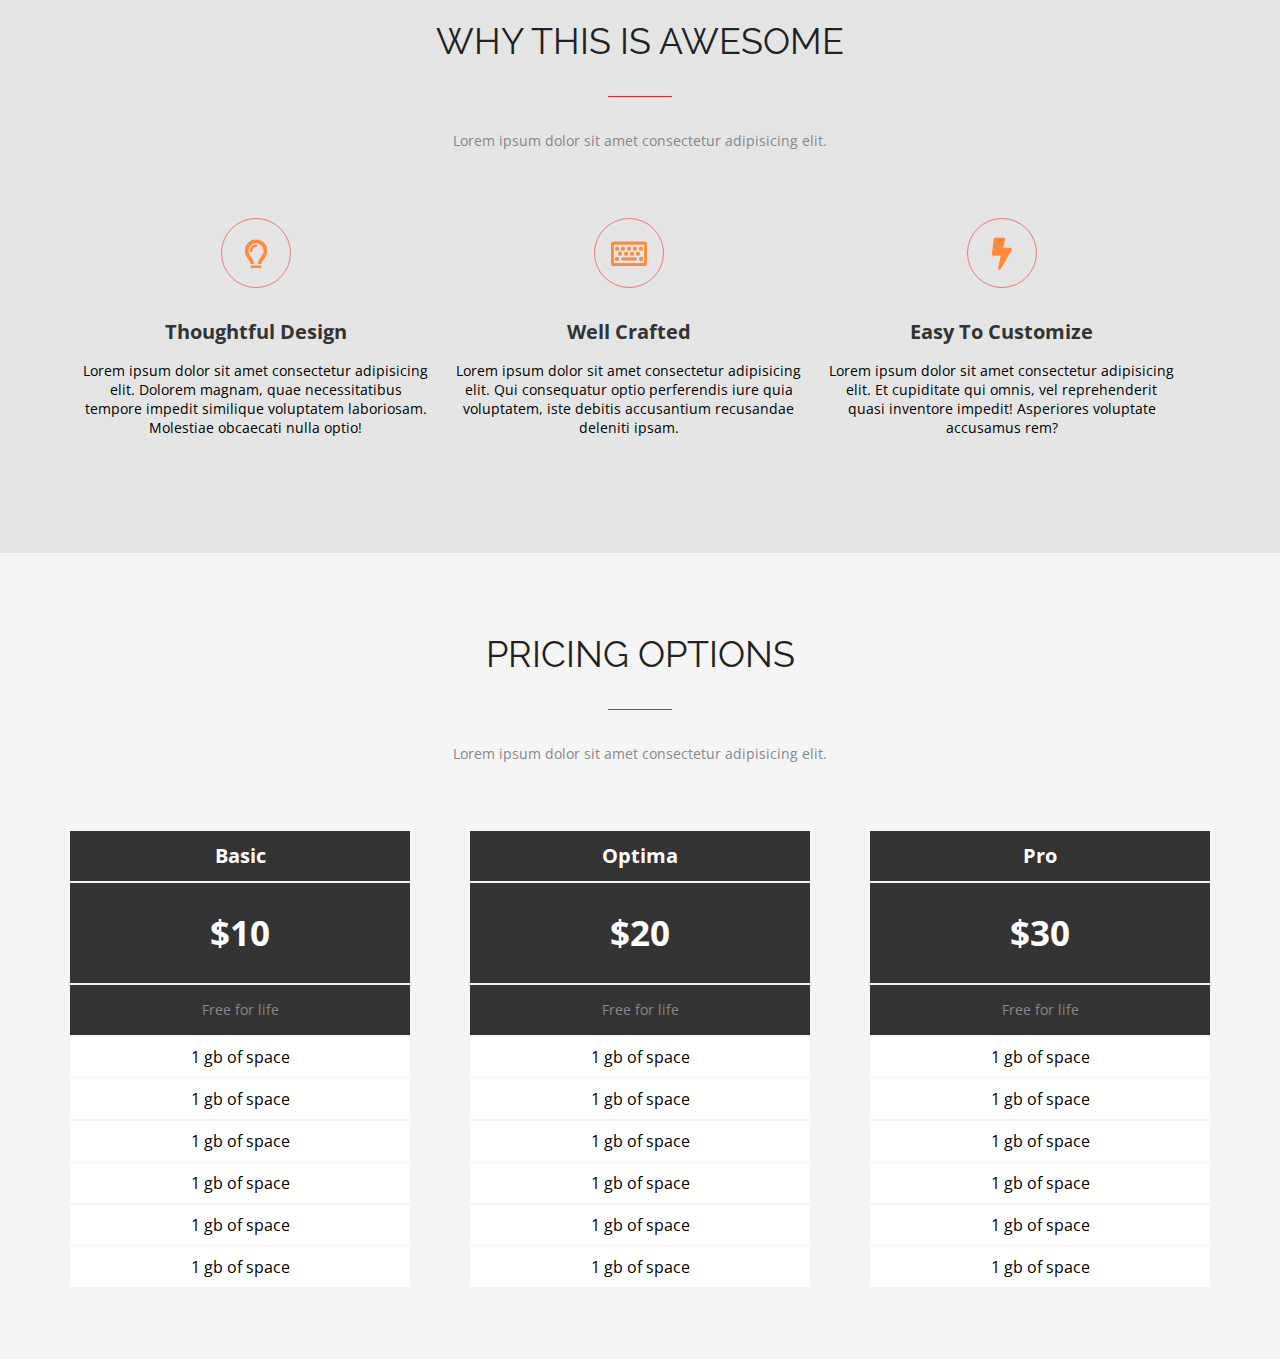
==== html-project/index.html @ 475c0d80 "update awesome and add new section pricing options" ====
<!DOCTYPE html>
<html lang="en">
  <head>
    <meta charset="UTF-8" />
    <meta http-equiv="X-UA-Compatible" content="IE=edge" />
    <meta name="viewport" content="width=device-width, initial-scale=1.0" />
    <link rel="stylesheet" href="./css/style.css" />
    <title>Awesome</title>
  </head>
  <body>
    <section class="awesome">
      <div class="container">
        <h2 class="title">Why this is awesome</h2>
        <div class="line"></div>
        <div class="description">
          <p>Lorem ipsum dolor sit amet consectetur adipisicing elit.</p>
        </div>
        <div class="awesome-wrap">
          <div class="awesome-item">
            <div class="awesome-item-image">
              <img src="./img/awesome-item-1.png" alt="Лампочка" />
            </div>
            <h3 class="awesome-item-title">Thoughtful Design</h3>
            <div class="awesome-item-text">
              <p>
                Lorem ipsum dolor sit amet consectetur adipisicing elit. Dolorem
                magnam, quae necessitatibus tempore impedit similique voluptatem
                laboriosam. Molestiae obcaecati nulla optio!
              </p>
            </div>
          </div>
          <div class="awesome-item">
            <div class="awesome-item-image">
              <img src="./img/awesome-item-2.png" alt="Клавиатура" />
            </div>
            <h3 class="awesome-item-title">Well crafted</h3>
            <div class="awesome-item-text">
              <p>
                Lorem ipsum dolor sit amet consectetur adipisicing elit. Qui
                consequatur optio perferendis iure quia voluptatem, iste debitis
                accusantium recusandae deleniti ipsam.
              </p>
            </div>
          </div>
          <div class="awesome-item">
            <div class="awesome-item-image">
              <img src="./img/awesome-item-3.png" alt="Молния" />
            </div>
            <h3 class="awesome-item-title">Easy to Customize</h3>
            <div class="awesome-item-text">
              <p>
                Lorem ipsum dolor sit amet consectetur adipisicing elit. Et
                cupiditate qui omnis, vel reprehenderit quasi inventore impedit!
                Asperiores voluptate accusamus rem?
              </p>
            </div>
          </div>
        </div>
      </div>
    </section>
    <section class="pricing">
      <div class="container">
        <h2 class="title">Pricing options</h2>
        <div class="line"></div>
        <div class="description">
          <p>Lorem ipsum dolor sit amet consectetur adipisicing elit.</p>
        </div>
        <div class="pricing-wrap">
          <ul class="pricing-list">
            <li class="pricing-list-item pricing-list-item_1">Basic</li>
            <li class="pricing-list-item pricing-list-item_2">$10</li>
            <li class="pricing-list-item pricing-list-item_3">Free for life</li>
            <li class="pricing-list-item">1 gb of space</li>
            <li class="pricing-list-item">1 gb of space</li>
            <li class="pricing-list-item">1 gb of space</li>
            <li class="pricing-list-item">1 gb of space</li>
            <li class="pricing-list-item">1 gb of space</li>
            <li class="pricing-list-item">1 gb of space</li>
          </ul>
          <ul class="pricing-list">
            <li class="pricing-list-item pricing-list-item_1">Optima</li>
            <li class="pricing-list-item pricing-list-item_2">$20</li>
            <li class="pricing-list-item pricing-list-item_3">Free for life</li>
            <li class="pricing-list-item">1 gb of space</li>
            <li class="pricing-list-item">1 gb of space</li>
            <li class="pricing-list-item">1 gb of space</li>
            <li class="pricing-list-item">1 gb of space</li>
            <li class="pricing-list-item">1 gb of space</li>
            <li class="pricing-list-item">1 gb of space</li>
          </ul>
          <ul class="pricing-list">
            <li class="pricing-list-item pricing-list-item_1">Pro</li>
            <li class="pricing-list-item pricing-list-item_2">$30</li>
            <li class="pricing-list-item pricing-list-item_3">Free for life</li>
            <li class="pricing-list-item">1 gb of space</li>
            <li class="pricing-list-item">1 gb of space</li>
            <li class="pricing-list-item">1 gb of space</li>
            <li class="pricing-list-item">1 gb of space</li>
            <li class="pricing-list-item">1 gb of space</li>
            <li class="pricing-list-item">1 gb of space</li>
          </ul>
        </div>
      </div>
    </section>
  </body>
</html>
---- html-project/css/style.css ----
@import url("../css/awesome.css");
@import url("../css/pricing.css");
@import url("../import-cdn.css");

* {
  margin: 0;
  padding: 0;
  list-style: none;
  box-sizing: border-box;
  text-decoration: none;
}
.container {
  max-width: 1170px;
  margin: auto;
  padding: 0 15px;
}
.title {
  width: 409px;
  font-size: 36px;
  color: #212121;
  margin: auto;
  text-align: center;
  font-family: "Raleway";
  text-transform: uppercase;
  font-weight: 400;
  line-height: 42px;
  font-style: normal;
  margin-bottom: 34px;
}
.line {
  width: 64px;
  height: 1px;
  background-color: #e72424;
  margin: auto;
  margin-bottom: 34px;
}
.description {
  width: 480px;
  margin: auto;
  margin-bottom: 68px;
}
.description p {
  font-size: 14px;
  color: #86878b;
  text-align: center;
}
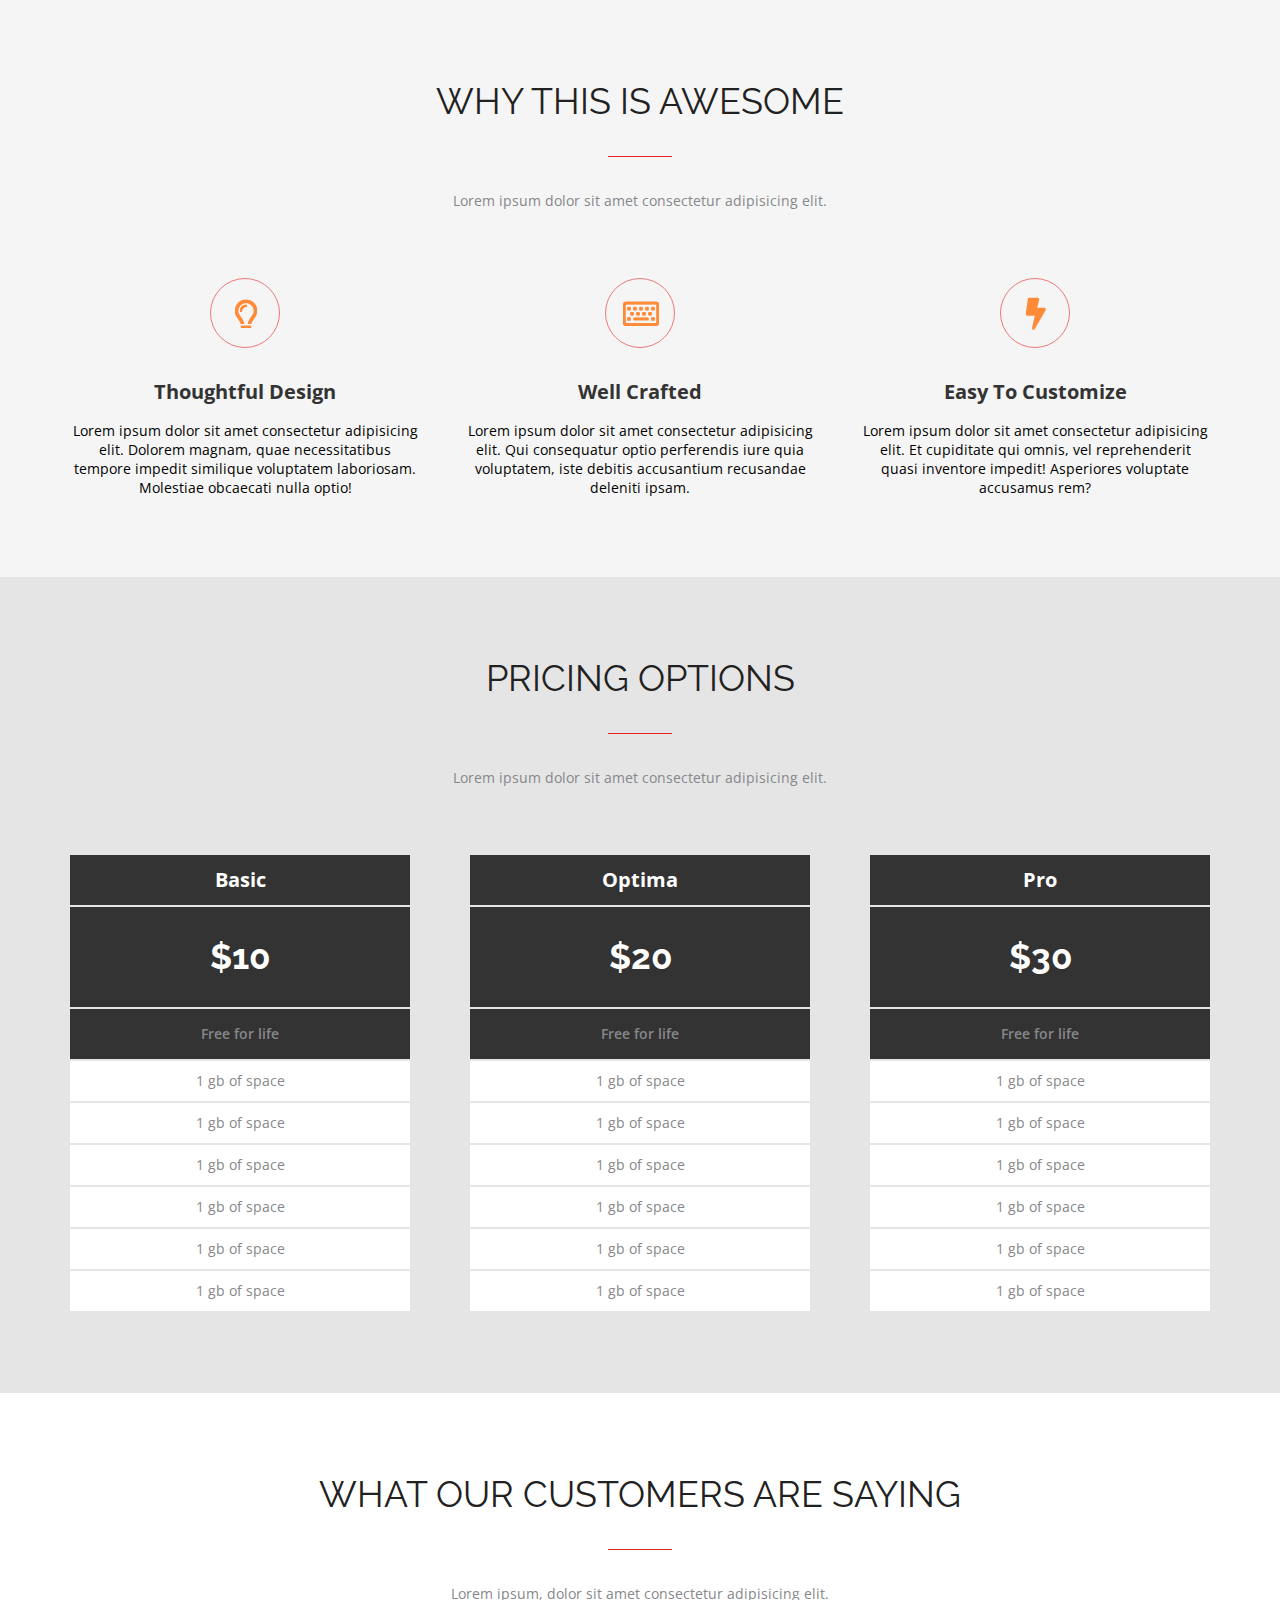
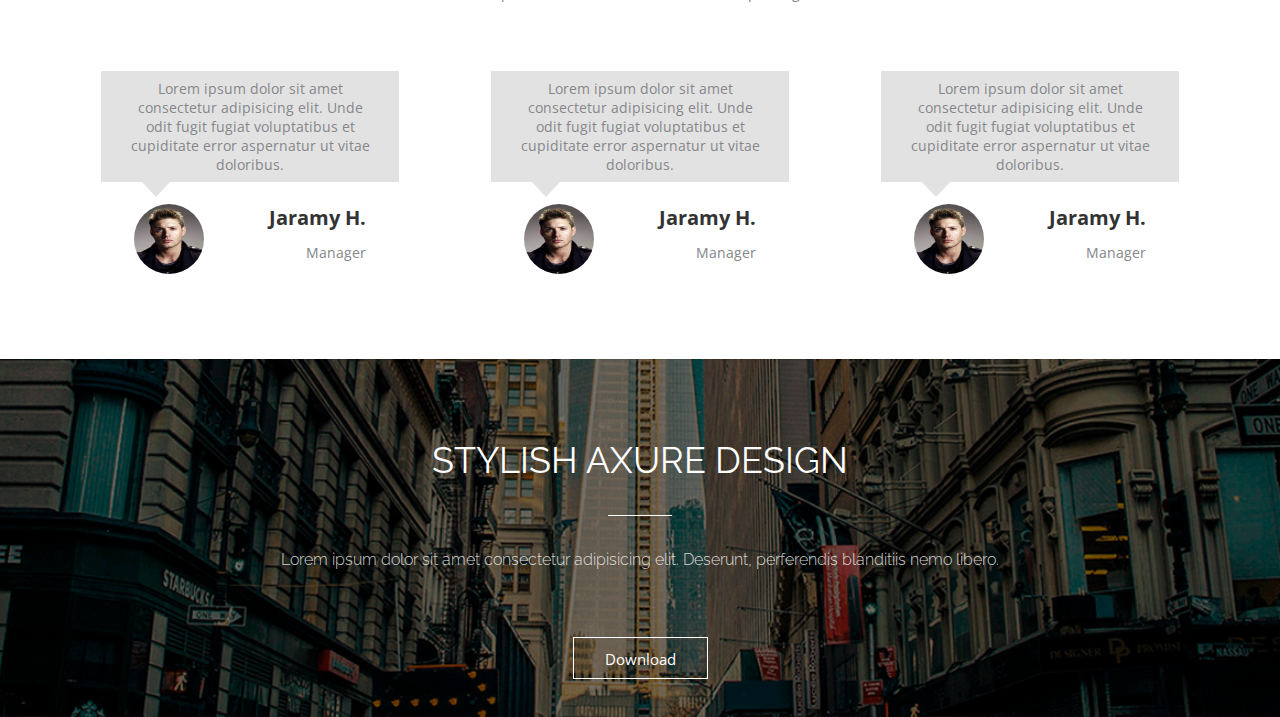
==== commit 84165958: "add cusomers and axure and update other sections" ====
--- a/html-project/index.html
+++ b/html-project/index.html
@@ -11,14 +11,14 @@
     <section class="awesome">
       <div class="container">
         <h2 class="title">Why this is awesome</h2>
-        <div class="line"></div>
+
         <div class="description">
           <p>Lorem ipsum dolor sit amet consectetur adipisicing elit.</p>
         </div>
         <div class="awesome-wrap">
           <div class="awesome-item">
             <div class="awesome-item-image">
-              <img src="./img/awesome-item-1.png" alt="Лампочка" />
+              <img src="./img/icons/awesome-item-1.png" alt="Лампочка" />
             </div>
             <h3 class="awesome-item-title">Thoughtful Design</h3>
             <div class="awesome-item-text">
@@ -31,7 +31,7 @@
           </div>
           <div class="awesome-item">
             <div class="awesome-item-image">
-              <img src="./img/awesome-item-2.png" alt="Клавиатура" />
+              <img src="./img/icons/awesome-item-2.png" alt="Клавиатура" />
             </div>
             <h3 class="awesome-item-title">Well crafted</h3>
             <div class="awesome-item-text">
@@ -44,7 +44,7 @@
           </div>
           <div class="awesome-item">
             <div class="awesome-item-image">
-              <img src="./img/awesome-item-3.png" alt="Молния" />
+              <img src="./img/icons/awesome-item-3.png" alt="Молния" />
             </div>
             <h3 class="awesome-item-title">Easy to Customize</h3>
             <div class="awesome-item-text">
@@ -61,46 +61,123 @@
     <section class="pricing">
       <div class="container">
         <h2 class="title">Pricing options</h2>
-        <div class="line"></div>
+
         <div class="description">
           <p>Lorem ipsum dolor sit amet consectetur adipisicing elit.</p>
         </div>
         <div class="pricing-wrap">
           <ul class="pricing-list">
-            <li class="pricing-list-item pricing-list-item_1">Basic</li>
-            <li class="pricing-list-item pricing-list-item_2">$10</li>
-            <li class="pricing-list-item pricing-list-item_3">Free for life</li>
-            <li class="pricing-list-item">1 gb of space</li>
-            <li class="pricing-list-item">1 gb of space</li>
-            <li class="pricing-list-item">1 gb of space</li>
-            <li class="pricing-list-item">1 gb of space</li>
-            <li class="pricing-list-item">1 gb of space</li>
-            <li class="pricing-list-item">1 gb of space</li>
+            <li class="pricing-list__item-tariff">Basic</li>
+            <li class="pricing-list__item-price">$10</li>
+            <li class="pricing-list__item-free">Free for life</li>
+            <li class="pricing-list__item">1 gb of space</li>
+            <li class="pricing-list__item">1 gb of space</li>
+            <li class="pricing-list__item">1 gb of space</li>
+            <li class="pricing-list__item">1 gb of space</li>
+            <li class="pricing-list__item">1 gb of space</li>
+            <li class="pricing-list__item">1 gb of space</li>
           </ul>
           <ul class="pricing-list">
-            <li class="pricing-list-item pricing-list-item_1">Optima</li>
-            <li class="pricing-list-item pricing-list-item_2">$20</li>
-            <li class="pricing-list-item pricing-list-item_3">Free for life</li>
-            <li class="pricing-list-item">1 gb of space</li>
-            <li class="pricing-list-item">1 gb of space</li>
-            <li class="pricing-list-item">1 gb of space</li>
-            <li class="pricing-list-item">1 gb of space</li>
-            <li class="pricing-list-item">1 gb of space</li>
-            <li class="pricing-list-item">1 gb of space</li>
+            <li class="pricing-list__item-tariff">Optima</li>
+            <li class="pricing-list__item-price">$20</li>
+            <li class="pricing-list__item-free">Free for life</li>
+            <li class="pricing-list__item">1 gb of space</li>
+            <li class="pricing-list__item">1 gb of space</li>
+            <li class="pricing-list__item">1 gb of space</li>
+            <li class="pricing-list__item">1 gb of space</li>
+            <li class="pricing-list__item">1 gb of space</li>
+            <li class="pricing-list__item">1 gb of space</li>
           </ul>
           <ul class="pricing-list">
-            <li class="pricing-list-item pricing-list-item_1">Pro</li>
-            <li class="pricing-list-item pricing-list-item_2">$30</li>
-            <li class="pricing-list-item pricing-list-item_3">Free for life</li>
-            <li class="pricing-list-item">1 gb of space</li>
-            <li class="pricing-list-item">1 gb of space</li>
-            <li class="pricing-list-item">1 gb of space</li>
-            <li class="pricing-list-item">1 gb of space</li>
-            <li class="pricing-list-item">1 gb of space</li>
-            <li class="pricing-list-item">1 gb of space</li>
+            <li class="pricing-list__item-tariff">Pro</li>
+            <li class="pricing-list__item-price">$30</li>
+            <li class="pricing-list__item-free">Free for life</li>
+            <li class="pricing-list__item">1 gb of space</li>
+            <li class="pricing-list__item">1 gb of space</li>
+            <li class="pricing-list__item">1 gb of space</li>
+            <li class="pricing-list__item">1 gb of space</li>
+            <li class="pricing-list__item">1 gb of space</li>
+            <li class="pricing-list__item">1 gb of space</li>
           </ul>
         </div>
       </div>
     </section>
+    <section class="customers">
+      <div class="container">
+        <h2 class="title">What our customers are saying</h2>
+        <div class="description">
+          <p>Lorem ipsum, dolor sit amet consectetur adipisicing elit.</p>
+        </div>
+        <div class="customers-wrap">
+          <div class="customers-item">
+            <div class="customers-item__text">
+              <p>
+                Lorem ipsum dolor sit amet consectetur adipisicing elit. Unde
+                odit fugit fugiat voluptatibus et cupiditate error aspernatur ut
+                vitae doloribus.
+              </p>
+            </div>
+            <div class="customers-item__person">
+              <div class="customers-person__image">
+                <img src="./img/avatars/person.jpg" alt="Портрет" />
+              </div>
+              <div class="customers-person__position">
+                <p class="position__name">Jaramy H.</p>
+                <p class="position__job">Manager</p>
+              </div>
+            </div>
+          </div>
+          <div class="customers-item">
+            <div class="customers-item__text">
+              <p>
+                Lorem ipsum dolor sit amet consectetur adipisicing elit. Unde
+                odit fugit fugiat voluptatibus et cupiditate error aspernatur ut
+                vitae doloribus.
+              </p>
+            </div>
+            <div class="customers-item__person">
+              <div class="customers-person__image">
+                <img src="./img/avatars/person.jpg" alt="Портрет" />
+              </div>
+              <div class="customers-person__position">
+                <p class="position__name">Jaramy H.</p>
+                <p class="position__job">Manager</p>
+              </div>
+            </div>
+          </div>
+          <div class="customers-item">
+            <div class="customers-item__text">
+              <p>
+                Lorem ipsum dolor sit amet consectetur adipisicing elit. Unde
+                odit fugit fugiat voluptatibus et cupiditate error aspernatur ut
+                vitae doloribus.
+              </p>
+            </div>
+            <div class="customers-item__person">
+              <div class="customers-person__image">
+                <img src="./img/avatars/person.jpg" alt="Портрет" />
+              </div>
+              <div class="customers-person__position">
+                <p class="position__name">Jaramy H.</p>
+                <p class="position__job">Manager</p>
+              </div>
+            </div>
+          </div>
+        </div>
+      </div>
+    </section>
+    <section class="axure">
+      <div class="container">
+        <h2 class="axure-title">Stylish axure design</h2>
+        <div class="axure-description">
+          <p>
+            Lorem ipsum dolor sit amet consectetur adipisicing elit. Deserunt,
+            perferendis blanditiis nemo libero.
+          </p>
+        </div>
+
+        <a href="#" class="axure-download">Download</a>
+      </div>
+    </section>
   </body>
 </html>
--- a/html-project/css/style.css
+++ b/html-project/css/style.css
@@ -1,6 +1,8 @@
 @import url("../css/awesome.css");
 @import url("../css/pricing.css");
-@import url("../import-cdn.css");
+@import url("../css/import-cdn.css");
+@import url("../css/customers.css");
+@import url("../css/axure.css");
 
 * {
   margin: 0;
@@ -14,8 +16,12 @@
   margin: auto;
   padding: 0 15px;
 }
+
+section {
+  padding: 80px 0;
+}
 .title {
-  width: 409px;
+  max-width: 700px;
   font-size: 36px;
   color: #212121;
   margin: auto;
@@ -27,15 +33,18 @@
   font-style: normal;
   margin-bottom: 34px;
 }
-.line {
+
+.title::after {
+  content: "";
   width: 64px;
   height: 1px;
   background-color: #e72424;
-  margin: auto;
-  margin-bottom: 34px;
+  display: block;
+  margin: 34px auto 0;
 }
+
 .description {
-  width: 480px;
+  max-width: 800px;
   margin: auto;
   margin-bottom: 68px;
 }
@@ -44,3 +53,16 @@
   color: #86878b;
   text-align: center;
 }
+.axure-download {
+  color: #fff;
+  display: block;
+  width: 135px;
+  height: 42px;
+  margin: auto;
+  position: relative;
+  z-index: 2;
+  font-size: 15px;
+  line-height: 42px;
+  border: 1px solid #fff;
+  text-align: center;
+}
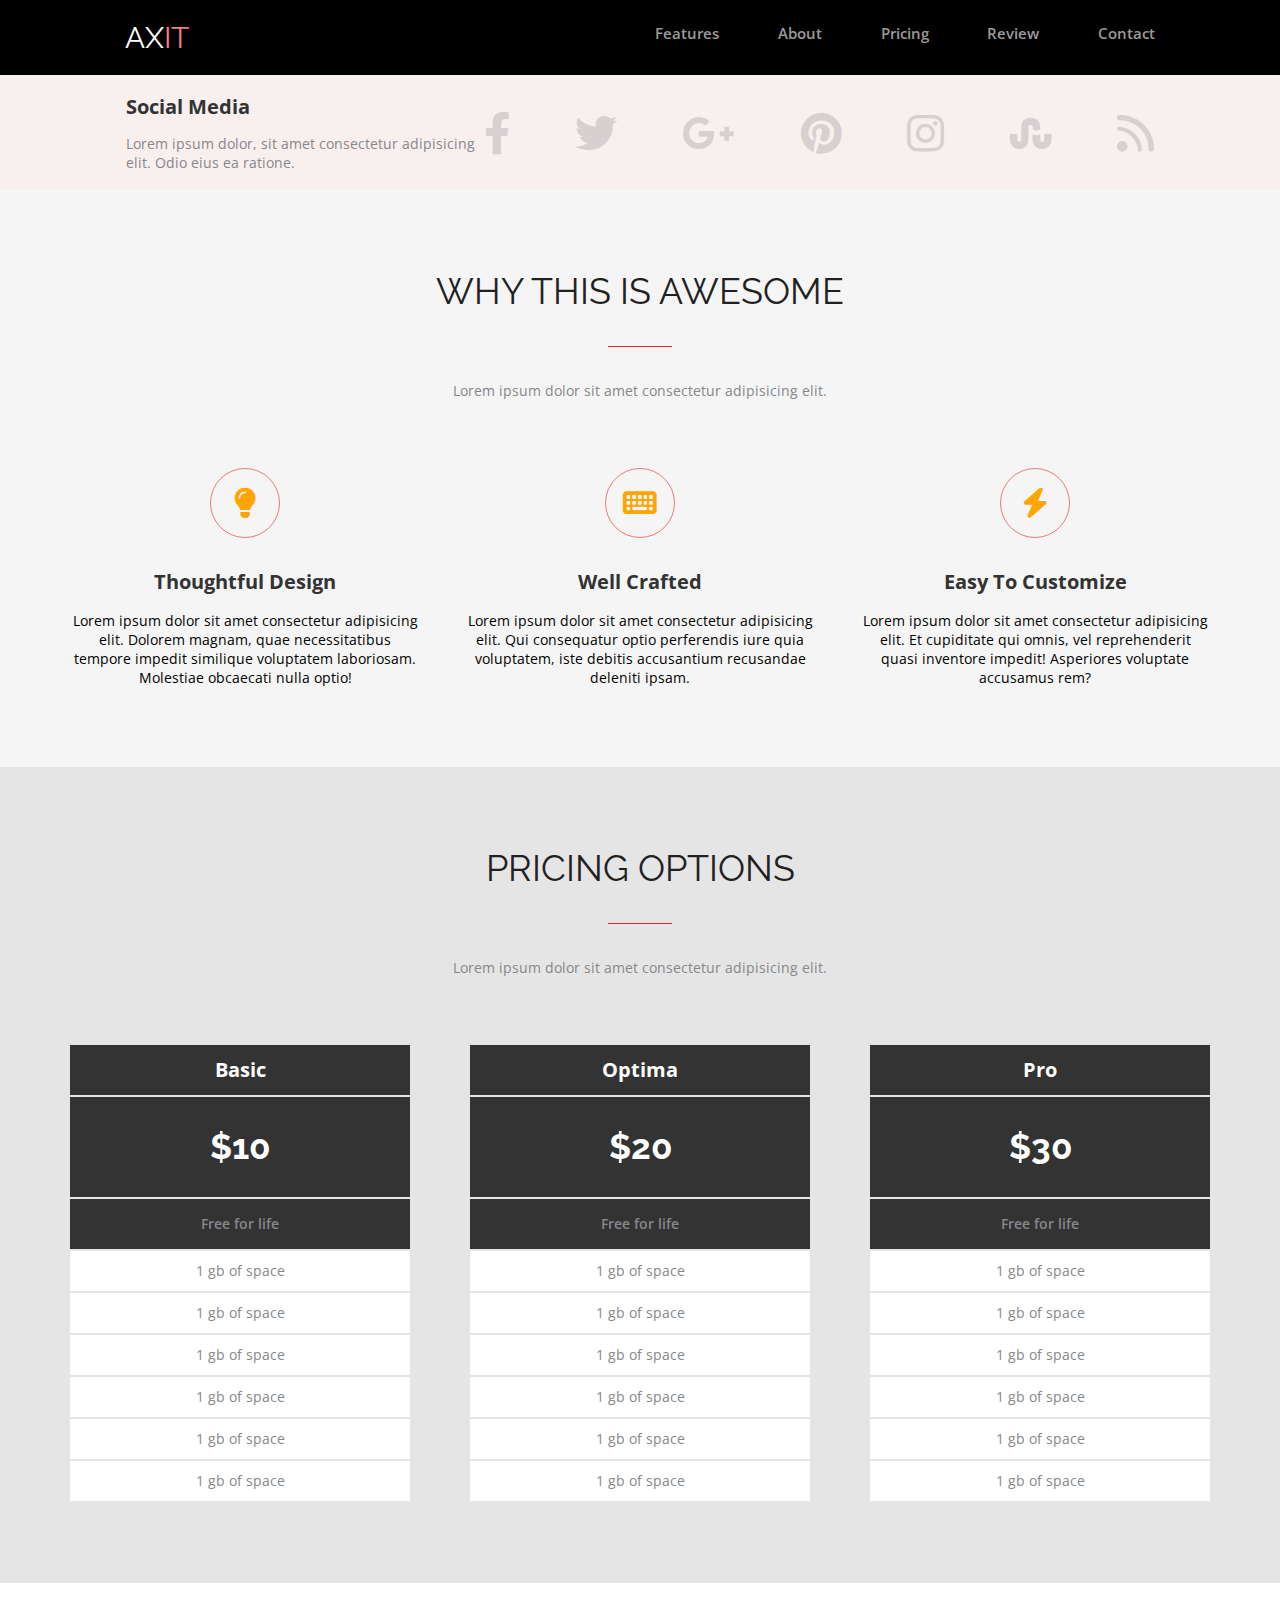
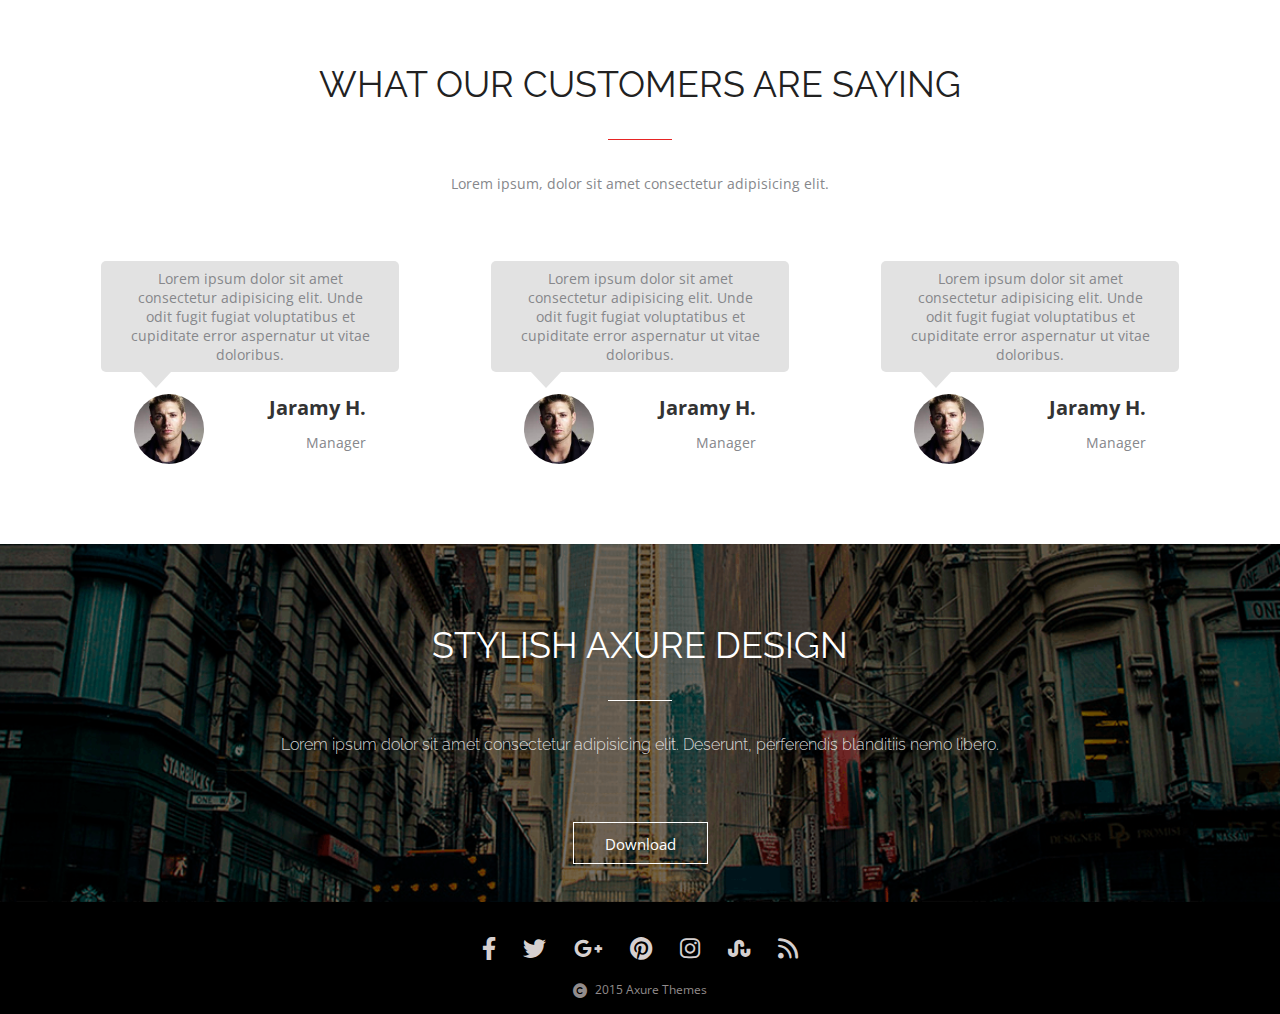
==== commit d05be6cd: "add header, footer, social" ====
--- a/html-project/index.html
+++ b/html-project/index.html
@@ -8,6 +8,76 @@
     <title>Awesome</title>
   </head>
   <body>
+    <header class="header">
+      <div class="container">
+        <div class="menu">
+          <div class="logo">AX</div>
+          <nav class="navigation">
+            <li>
+              <a href="#" class="navigation__item">Features</a>
+            </li>
+            <li>
+              <a href="#" class="navigation__item">About</a>
+            </li>
+            <li><a href="#" class="navigation__item">Pricing</a></li>
+            <li><a href="#" class="navigation__item">Review</a></li>
+            <li><a href="#" class="navigation__item">Contact</a></li>
+          </nav>
+        </div>
+      </div>
+    </header>
+    <section class="social">
+      <div class="container">
+        <div class="social-wrap">
+          <div class="social-item">
+            <h2 class="social-title">Social media</h2>
+            <div class="social-description">
+              <p>
+                Lorem ipsum dolor, sit amet consectetur adipisicing elit. Odio
+                eius ea ratione.
+              </p>
+            </div>
+          </div>
+          <ul class="social-icons">
+            <li>
+              <a href="#" class="facebook">
+                <i class="fab fa-facebook-f"></i>
+              </a>
+            </li>
+            <li>
+              <a href="#" class="twitter">
+                <i class="fab fa-twitter"></i>
+              </a>
+            </li>
+            <li>
+              <a href="#" class="google">
+                <i class="fab fa-google-plus-g"></i>
+              </a>
+            </li>
+            <li>
+              <a href="#" class="pinterest">
+                <i class="fab fa-pinterest"></i>
+              </a>
+            </li>
+            <li>
+              <a href="#" class="instagram">
+                <i class="fab fa-instagram"></i>
+              </a>
+            </li>
+            <li>
+              <a href="#" class="stumbleupon">
+                <i class="fab fa-stumbleupon"></i>
+              </a>
+            </li>
+            <li>
+              <a href="#" class="rss">
+                <i class="fas fa-rss"></i>
+              </a>
+            </li>
+          </ul>
+        </div>
+      </div>
+    </section>
     <section class="awesome">
       <div class="container">
         <h2 class="title">Why this is awesome</h2>
@@ -18,7 +88,7 @@
         <div class="awesome-wrap">
           <div class="awesome-item">
             <div class="awesome-item-image">
-              <img src="./img/icons/awesome-item-1.png" alt="Лампочка" />
+              <div class="awesome-item-lamp"></div>
             </div>
             <h3 class="awesome-item-title">Thoughtful Design</h3>
             <div class="awesome-item-text">
@@ -31,7 +101,7 @@
           </div>
           <div class="awesome-item">
             <div class="awesome-item-image">
-              <img src="./img/icons/awesome-item-2.png" alt="Клавиатура" />
+              <div class="awesome-item-keyboard"></div>
             </div>
             <h3 class="awesome-item-title">Well crafted</h3>
             <div class="awesome-item-text">
@@ -44,7 +114,7 @@
           </div>
           <div class="awesome-item">
             <div class="awesome-item-image">
-              <img src="./img/icons/awesome-item-3.png" alt="Молния" />
+              <div class="awesome-item-lightning"></div>
             </div>
             <h3 class="awesome-item-title">Easy to Customize</h3>
             <div class="awesome-item-text">
@@ -122,8 +192,8 @@
                 <img src="./img/avatars/person.jpg" alt="Портрет" />
               </div>
               <div class="customers-person__position">
-                <p class="position__name">Jaramy H.</p>
-                <p class="position__job">Manager</p>
+                <span class="position__name">Jaramy H.</span>
+                <span class="position__job">Manager</span>
               </div>
             </div>
           </div>
@@ -140,8 +210,8 @@
                 <img src="./img/avatars/person.jpg" alt="Портрет" />
               </div>
               <div class="customers-person__position">
-                <p class="position__name">Jaramy H.</p>
-                <p class="position__job">Manager</p>
+                <span class="position__name">Jaramy H.</span>
+                <span class="position__job">Manager</span>
               </div>
             </div>
           </div>
@@ -158,8 +228,8 @@
                 <img src="./img/avatars/person.jpg" alt="Портрет" />
               </div>
               <div class="customers-person__position">
-                <p class="position__name">Jaramy H.</p>
-                <p class="position__job">Manager</p>
+                <span class="position__name">Jaramy H.</span>
+                <span class="position__job">Manager</span>
               </div>
             </div>
           </div>
@@ -179,5 +249,49 @@
         <a href="#" class="axure-download">Download</a>
       </div>
     </section>
+    <footer class="footer">
+      <div class="container">
+        <ul class="social-icons-footer">
+          <li>
+            <a href="#" class="facebook-footer">
+              <i class="fab fa-facebook-f"></i>
+            </a>
+          </li>
+          <li>
+            <a href="#" class="twitter-footer">
+              <i class="fab fa-twitter"></i>
+            </a>
+          </li>
+          <li>
+            <a href="#" class="google-footer">
+              <i class="fab fa-google-plus-g"></i>
+            </a>
+          </li>
+          <li>
+            <a href="#" class="pinterest-footer">
+              <i class="fab fa-pinterest"></i>
+            </a>
+          </li>
+          <li>
+            <a href="#" class="instagram-footer">
+              <i class="fab fa-instagram"></i>
+            </a>
+          </li>
+          <li>
+            <a href="#" class="stumbleupon-footer">
+              <i class="fab fa-stumbleupon"></i>
+            </a>
+          </li>
+          <li>
+            <a href="#" class="rss-footer">
+              <i class="fas fa-rss"></i>
+            </a>
+          </li>
+        </ul>
+        <div class="text-footer">
+          <p>2015 Axure Themes</p>
+        </div>
+      </div>
+    </footer>
   </body>
 </html>
--- a/html-project/css/style.css
+++ b/html-project/css/style.css
@@ -1,8 +1,13 @@
 @import url("../css/awesome.css");
+@import url("../css/header.css");
+@import url("../css/social.css");
 @import url("../css/pricing.css");
 @import url("../css/import-cdn.css");
 @import url("../css/customers.css");
 @import url("../css/axure.css");
+@import url("../css/footer.css");
+
+@import url("https://cdnjs.cloudflare.com/ajax/libs/font-awesome/6.0.0-beta2/css/all.min.css");
 
 * {
   margin: 0;
@@ -15,6 +20,8 @@
   max-width: 1170px;
   margin: auto;
   padding: 0 15px;
+  position: relative;
+  z-index: 1;
 }
 
 section {
@@ -53,16 +60,3 @@
   color: #86878b;
   text-align: center;
 }
-.axure-download {
-  color: #fff;
-  display: block;
-  width: 135px;
-  height: 42px;
-  margin: auto;
-  position: relative;
-  z-index: 2;
-  font-size: 15px;
-  line-height: 42px;
-  border: 1px solid #fff;
-  text-align: center;
-}
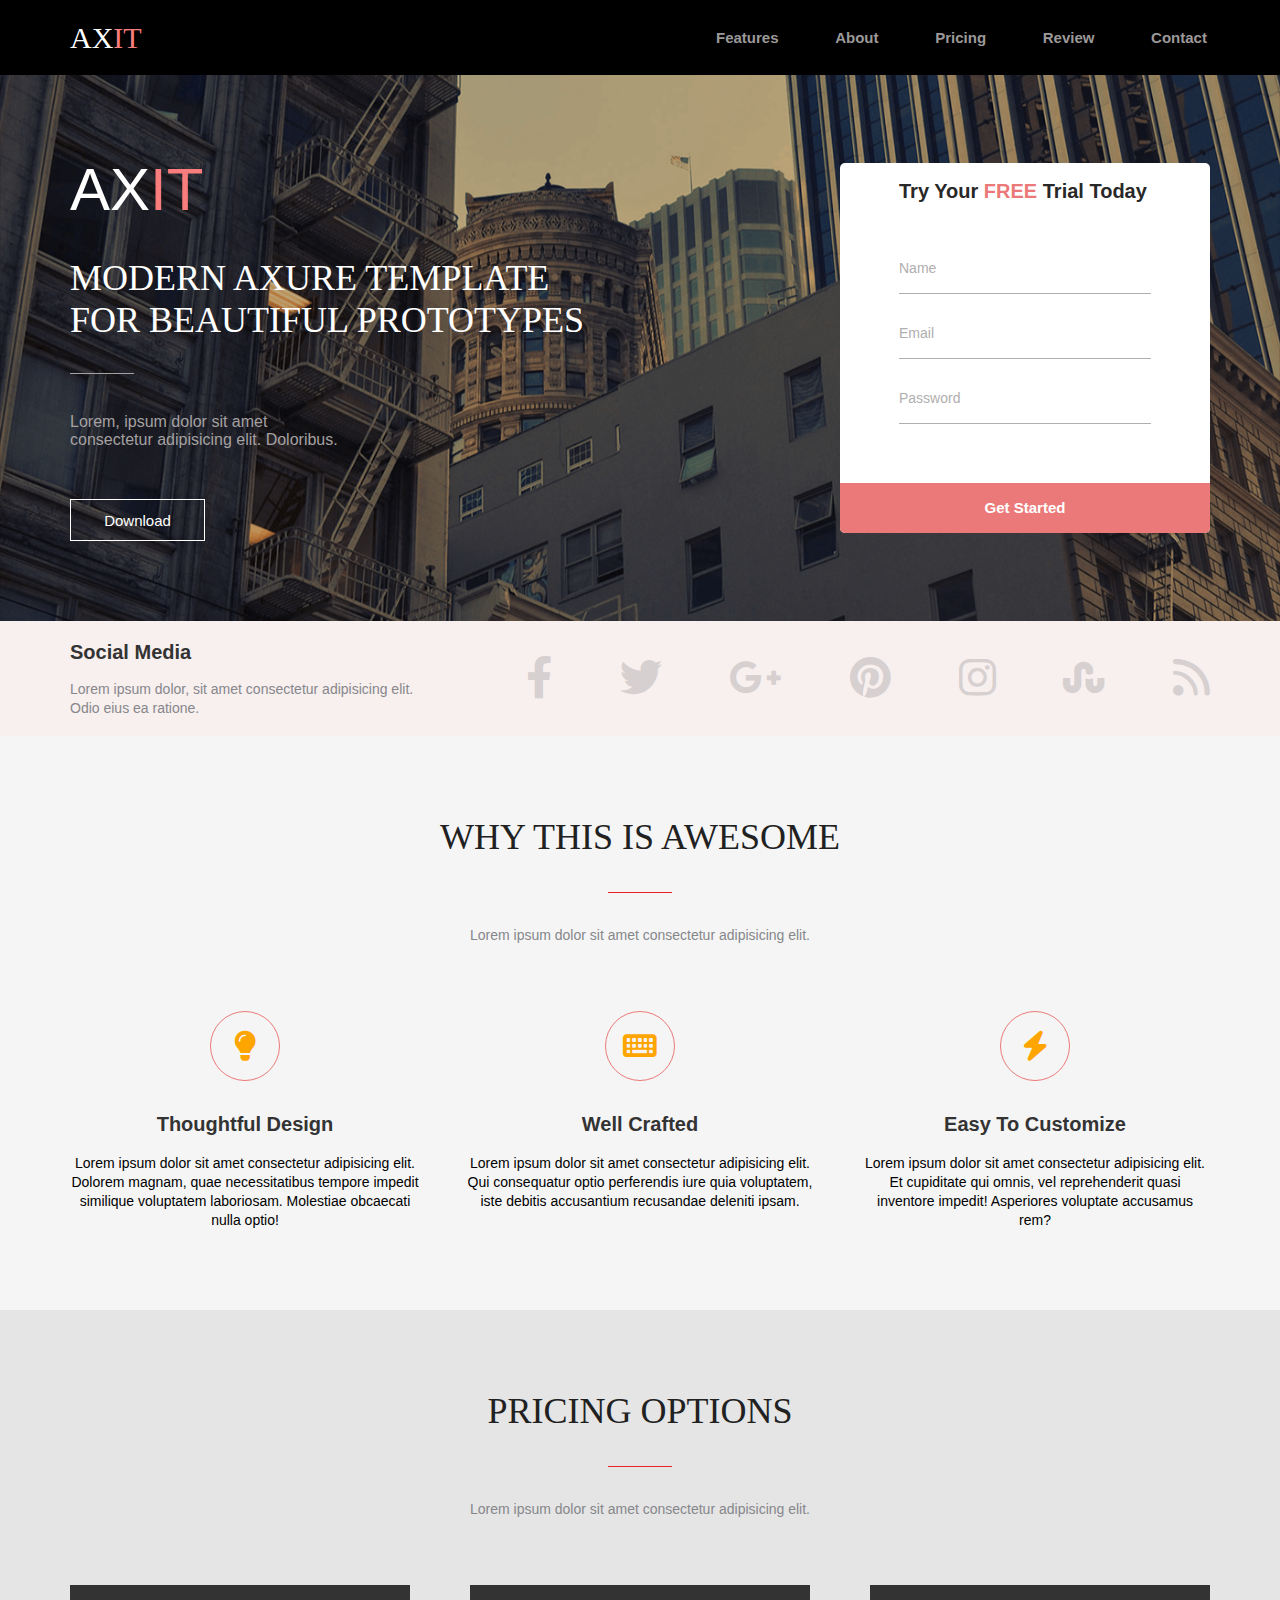
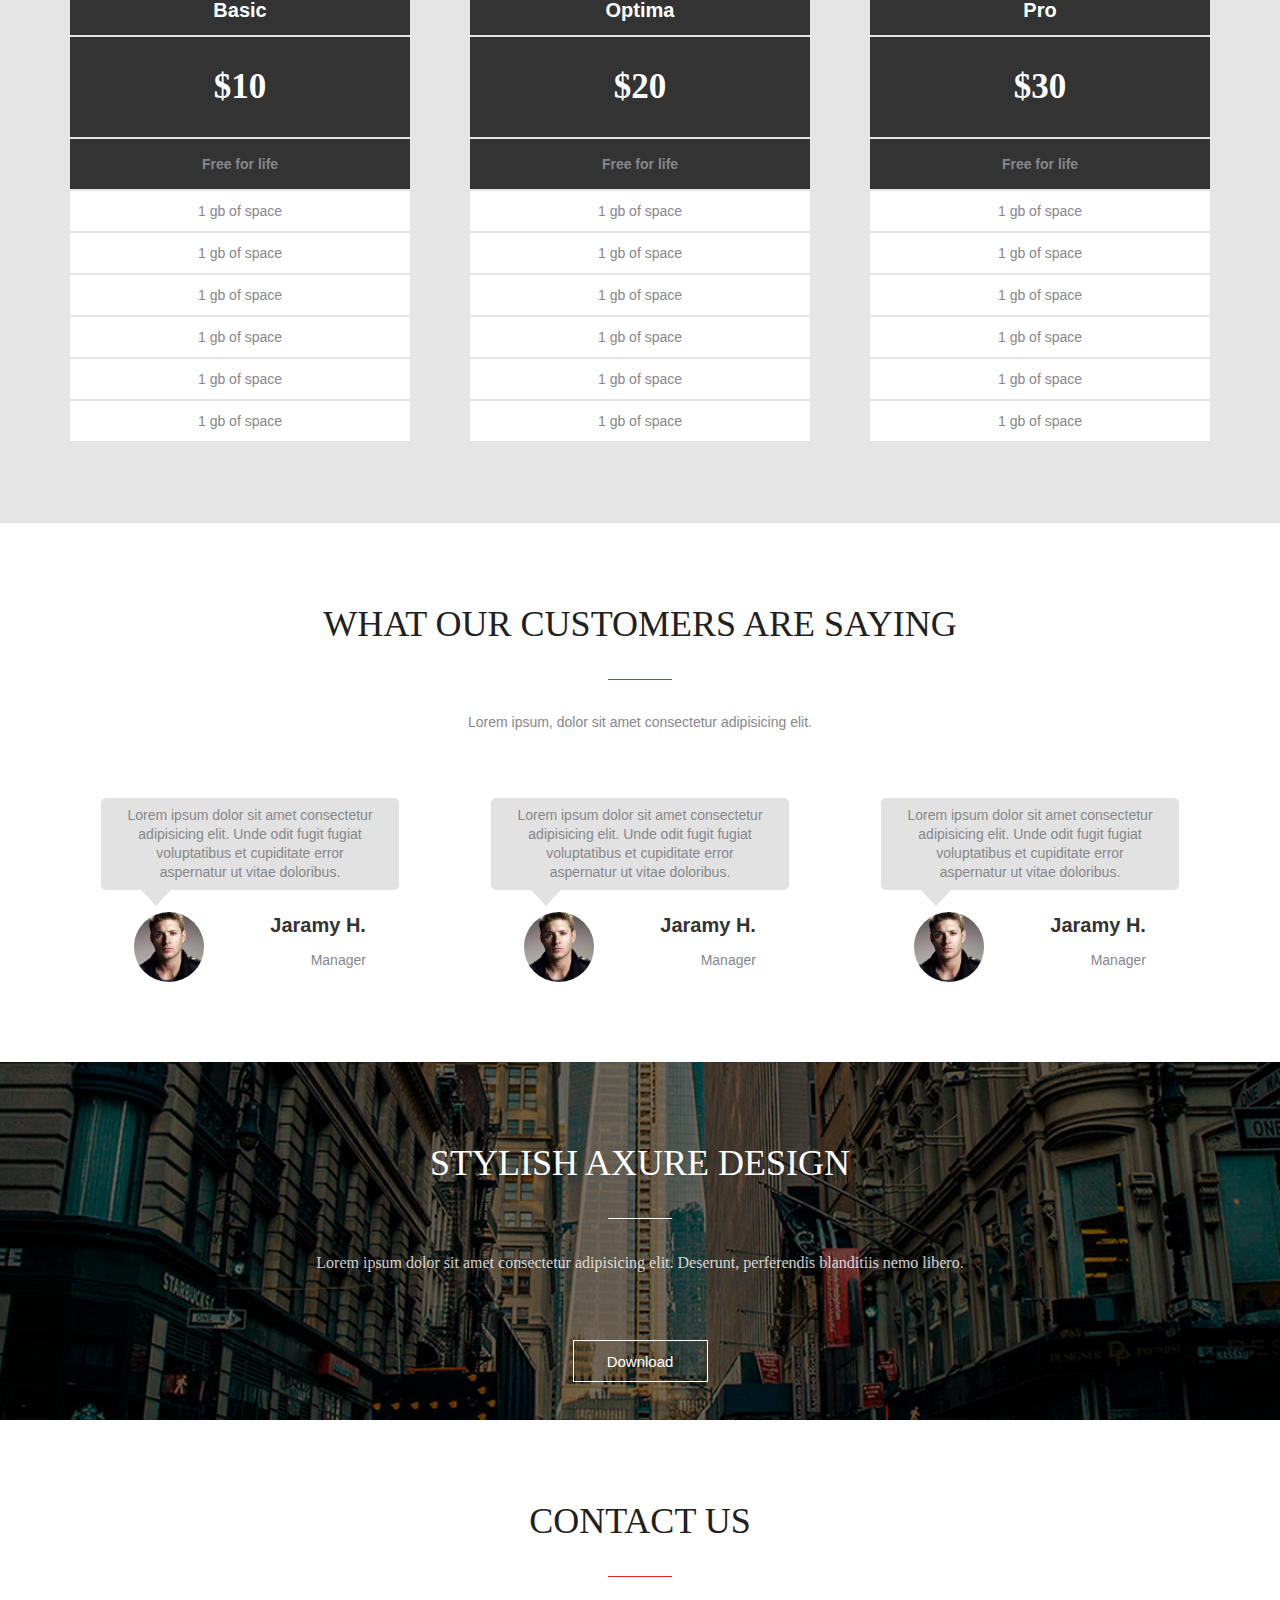
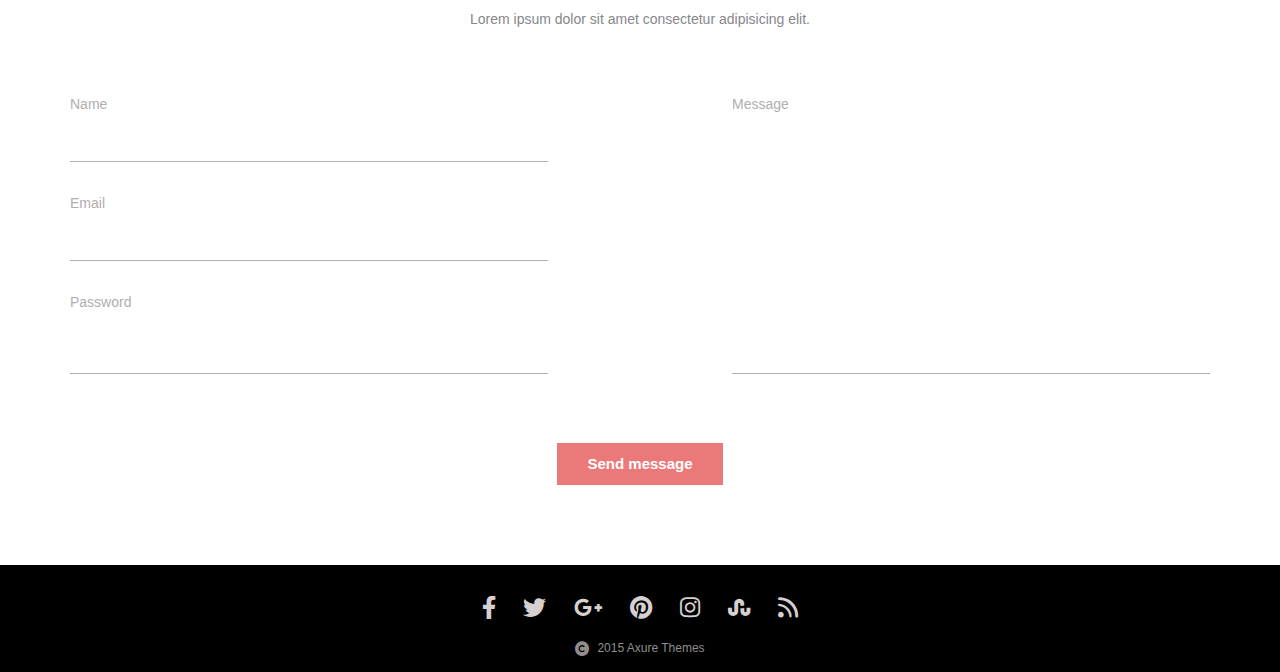
==== commit b597b9c2: "changes in header, social and footer and add new sections: modern and contact us" ====
--- a/html-project/index.html
+++ b/html-project/index.html
@@ -10,22 +10,74 @@
   <body>
     <header class="header">
       <div class="container">
-        <div class="menu">
-          <div class="logo">AX</div>
-          <nav class="navigation">
-            <li>
-              <a href="#" class="navigation__item">Features</a>
-            </li>
-            <li>
-              <a href="#" class="navigation__item">About</a>
-            </li>
-            <li><a href="#" class="navigation__item">Pricing</a></li>
-            <li><a href="#" class="navigation__item">Review</a></li>
-            <li><a href="#" class="navigation__item">Contact</a></li>
+        <div class="header-wrap">
+          <div class="header-logo">AX</div>
+          <nav class="header-navigation">
+            <ul class="header-navigation-list">
+              <li class="header-navigation-list__item">
+                <a href="#" class="navigation__item">Features</a>
+              </li>
+              <li class="header-navigation-list__item">
+                <a href="#" class="navigation__item">About</a>
+              </li>
+              <li class="header-navigation-list__item">
+                <a href="#" class="navigation__item">Pricing</a>
+              </li>
+              <li class="header-navigation-list__item">
+                <a href="#" class="navigation__item">Review</a>
+              </li>
+              <li class="header-navigation-list__item">
+                <a href="#" class="navigation__item">Contact</a>
+              </li>
+            </ul>
           </nav>
         </div>
       </div>
     </header>
+    <section class="modern">
+      <div class="container">
+        <div class="modern-wrap">
+          <div class="modern-item">
+            <div class="modern-logo">AX</div>
+            <h2 class="modern-title">
+              Modern axure template for beautiful prototypes
+            </h2>
+            <div class="modern-description">
+              <p>
+                Lorem, ipsum dolor sit amet consectetur adipisicing elit.
+                Doloribus.
+              </p>
+            </div>
+            <a href="#" class="modern-download">Download</a>
+          </div>
+          <form
+            action="mail.php"
+            name="modern-form"
+            method="GET"
+            class="modern-form"
+          >
+            <div class="modern-form-content">
+              <h4 class="modern-form-title">
+                Try your <span>free</span> trial today
+              </h4>
+              <div class="modern-form-name">
+                <label for="modern-form-name">Name</label>
+                <input type="text" id="modern-form-name" />
+              </div>
+              <div class="modern-form-email">
+                <label for="modern-form-email">Email</label>
+                <input type="email" id="modern-form-email" />
+              </div>
+              <div class="modern-form-password">
+                <label for="modern-form-password">Password</label>
+                <input type="password" id="modern-form-password" />
+              </div>
+            </div>
+            <button class="modern-button">Get started</button>
+          </form>
+        </div>
+      </div>
+    </section>
     <section class="social">
       <div class="container">
         <div class="social-wrap">
@@ -249,47 +301,106 @@
         <a href="#" class="axure-download">Download</a>
       </div>
     </section>
+    <section class="contact">
+      <div class="container">
+        <h2 class="title">Contact Us</h2>
+
+        <div class="description">
+          <p>Lorem ipsum dolor sit amet consectetur adipisicing elit.</p>
+        </div>
+        <form
+          action="mail.php"
+          name="contact-form"
+          method="GET"
+          class="contact-form"
+        >
+          <div class="contact-form-content">
+            <div class="contact-form-left">
+              <div class="contact-form-name">
+                <label for="contact-form-name">Name</label>
+                <input
+                  type="text"
+                  name="contact-form-name"
+                  id="contact-form-name"
+                />
+              </div>
+              <div class="contact-form-email">
+                <label for="contact-form-email">Email</label>
+                <input
+                  type="email"
+                  name="contact-form-email"
+                  id="contact-form-email"
+                />
+              </div>
+              <div class="contact-form-password">
+                <label for="contact-form-password">Password</label>
+                <input
+                  type="password"
+                  name="contact-form-password"
+                  id="contact-form-password"
+                />
+              </div>
+            </div>
+
+            <div class="contact-form-right">
+              <div class="contact-form-message">
+                <label for="contact-form-message">Message</label>
+                <input
+                  type="text"
+                  name="contact-form-message"
+                  id="contact-form-message"
+                />
+              </div>
+            </div>
+          </div>
+          <button class="contact-form-button">Send message</button>
+        </form>
+      </div>
+    </section>
+
     <footer class="footer">
       <div class="container">
-        <ul class="social-icons-footer">
-          <li>
-            <a href="#" class="facebook-footer">
-              <i class="fab fa-facebook-f"></i>
-            </a>
-          </li>
-          <li>
-            <a href="#" class="twitter-footer">
-              <i class="fab fa-twitter"></i>
-            </a>
-          </li>
-          <li>
-            <a href="#" class="google-footer">
-              <i class="fab fa-google-plus-g"></i>
-            </a>
-          </li>
-          <li>
-            <a href="#" class="pinterest-footer">
-              <i class="fab fa-pinterest"></i>
-            </a>
-          </li>
-          <li>
-            <a href="#" class="instagram-footer">
-              <i class="fab fa-instagram"></i>
-            </a>
-          </li>
-          <li>
-            <a href="#" class="stumbleupon-footer">
-              <i class="fab fa-stumbleupon"></i>
-            </a>
-          </li>
-          <li>
-            <a href="#" class="rss-footer">
-              <i class="fas fa-rss"></i>
-            </a>
-          </li>
-        </ul>
-        <div class="text-footer">
-          <p>2015 Axure Themes</p>
+        <div class="footer-wrap">
+          <ul class="footer-icons-list">
+            <li class="footer-icons-list__item">
+              <a href="#" class="facebook-footer">
+                <i class="fab fa-facebook-f"></i>
+              </a>
+            </li>
+            <li class="footer-icons-list__item">
+              <a href="#" class="twitter-footer">
+                <i class="fab fa-twitter"></i>
+              </a>
+            </li>
+            <li class="footer-icons-list__item">
+              <a href="#" class="google-footer">
+                <i class="fab fa-google-plus-g"></i>
+              </a>
+            </li>
+            <li class="footer-icons-list__item">
+              <a href="#" class="pinterest-footer">
+                <i class="fab fa-pinterest"></i>
+              </a>
+            </li>
+            <li class="footer-icons-list__item">
+              <a href="#" class="instagram-footer">
+                <i class="fab fa-instagram"></i>
+              </a>
+            </li>
+            <li class="footer-icons-list__item">
+              <a href="#" class="stumbleupon-footer">
+                <i class="fab fa-stumbleupon"></i>
+              </a>
+            </li>
+            <li class="footer-icons-list__item">
+              <a href="#" class="rss-footer">
+                <i class="fas fa-rss"></i>
+              </a>
+            </li>
+          </ul>
+          <div class="text-footer">
+            <p>2015 Axure Themes</p>
+          </div>
         </div>
       </div>
     </footer>
--- a/html-project/css/style.css
+++ b/html-project/css/style.css
@@ -1,12 +1,13 @@
+@import url("../css/header.css");
+@import url("../css/modern.css");
+@import url("../css/social.css");
 @import url("../css/awesome.css");
-@import url("../css/header.css");
-@import url("../css/social.css");
 @import url("../css/pricing.css");
-@import url("../css/import-cdn.css");
 @import url("../css/customers.css");
 @import url("../css/axure.css");
+@import url("../css/contact.css");
 @import url("../css/footer.css");
-
+@import url("../css/import-cdn.css");
 @import url("https://cdnjs.cloudflare.com/ajax/libs/font-awesome/6.0.0-beta2/css/all.min.css");
 
 * {
